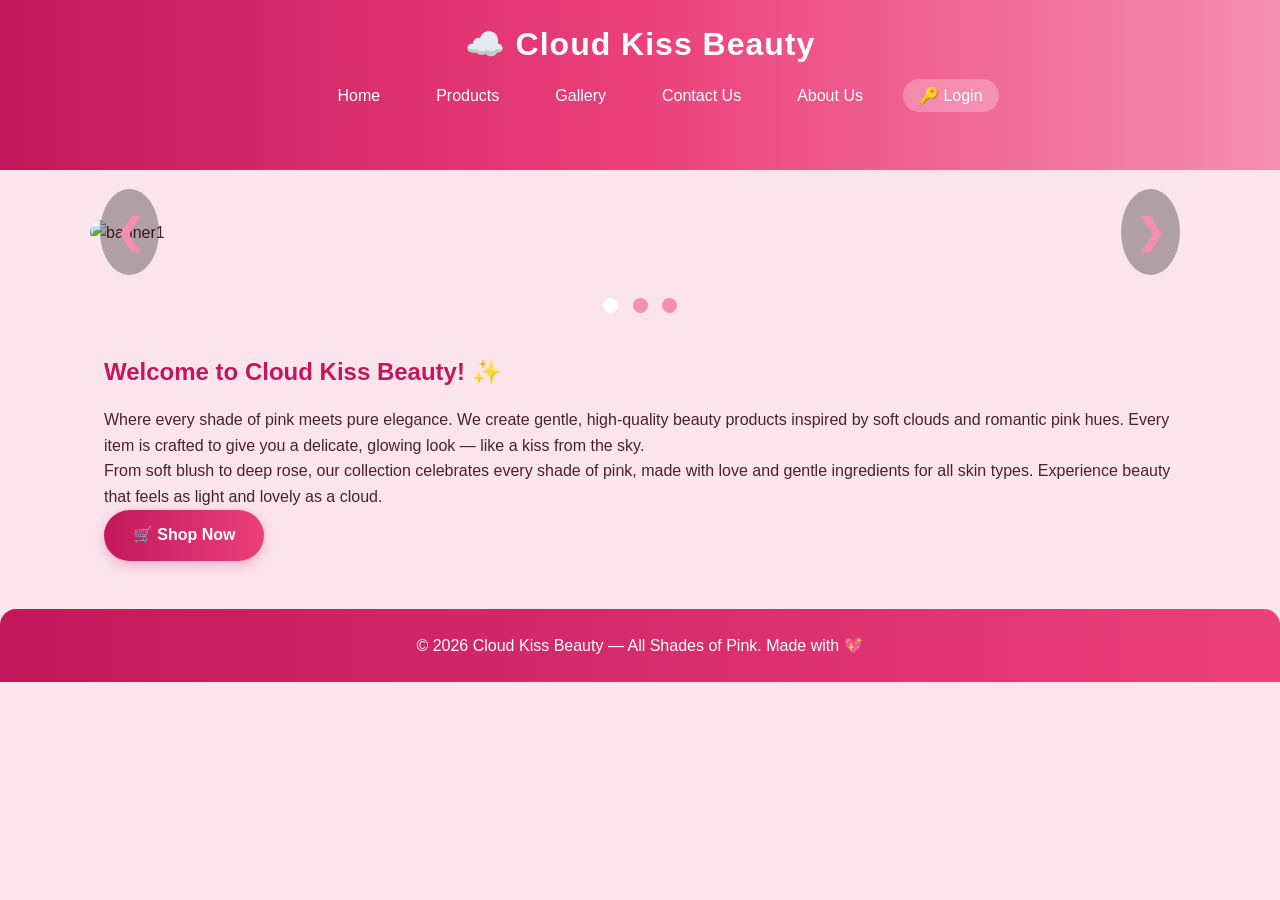
==== index.html @ 752c2e6f "Add files via upload" ====
<!DOCTYPE html>
<html lang="en">
<head>
  
  <title>Cloud Kiss Beauty — Home</title>
  <link rel="stylesheet" href="style.css">
</head>
<body>

<header>
  <div class="logo">☁️ Cloud Kiss Beauty</div>
  <nav>
    <ul>
      <li><a href="index.html">Home</a></li>
      <li><a href="product.html">Products</a></li>
      <li><a href="gallery.html">Gallery</a></li>
      <li><a href="contact.html">Contact Us</a></li>
      <li><a href="about.html">About Us</a></li>
	  <li><a href="login.html" style="background:rgba(255,255,255,0.25); border-radius:25px;">🔑 Login</a></li>
    </ul>
  </nav>
</header>


  <div class="slider">

    <div class="slides fade">
        <img src="banner1.jpg" alt="banner1">
    </div>

    <div class="slides fade">
        <img src="banner2.jpg" alt="banner2">
    </div>

    <div class="slides fade">
        <img src="banner3.jpg" alt="banner3">
    </div>

    <!-- Previous -->
    <a class="prev" onclick="plusSlides(-1)">&#10094;</a>

    <!-- Next -->
    <a class="next" onclick="plusSlides(1)">&#10095;</a>

    </div>

<!-- Dots -->
<div class="dots">

    <span class="dot" onclick="currentSlide(1)"></span>

    <span class="dot" onclick="currentSlide(2)"></span>

    <span class="dot" onclick="currentSlide(3)"></span>

</div>
  
  <script src="script.js"></script>
  
<main>
  <section>
    <h1>Welcome to Cloud Kiss Beauty! ✨</h1>
    <p>Where every shade of pink meets pure elegance. We create gentle, high-quality beauty products inspired by soft clouds and romantic pink hues. Every item is crafted to give you a delicate, glowing look — like a kiss from the sky.</p>
    <p>From soft blush to deep rose, our collection celebrates every shade of pink, made with love and gentle ingredients for all skin types. Experience beauty that feels as light and lovely as a cloud.</p>
    <a href="product.html" class="btn">🛒 Shop Now</a>
  </section>
</main>

<footer>
  <p>&copy; 2026 Cloud Kiss Beauty — All Shades of Pink. Made with 💖</p>
</footer>

</body>
</html>
---- style.css ----
* {
  margin: 0;
  padding: 0;
  box-sizing: border-box;
  font-family: 'Segoe UI', Tahoma, Geneva, Verdana, sans-serif;
}

:root {
  --pink-dark: #c2185b;
  --pink-medium: #ec407a;
  --pink-light: #f8bbd0;
  --pink-pale: #fce4ec;
  --pink-sky: #f48fb1;
  --text-dark: #4a2030;
}

body {
  background-color: var(--pink-pale);
  color: var(--text-dark);
  line-height: 1.6;
}

/* Header & Navigation */
header {
  background: linear-gradient(90deg, var(--pink-dark), var(--pink-medium), var(--pink-sky));
  color: white;
  padding: 1.2rem 5%;
  text-align: center;
}

.logo {
  font-size: 2rem;
  font-weight: bold;
  margin-bottom: 0.5rem;
  letter-spacing: 1px;
}

nav ul {
  list-style: none;
  display: flex;
  justify-content: center;
  flex-wrap: wrap;
  gap: 1.5rem;
  margin-top: 0.8rem;
}

nav a {
  color: white;
  text-decoration: none;
  font-weight: 500;
  padding: 0.5rem 1rem;
  border-radius: 25px;
  transition: all 0.3s ease;
}

nav a:hover {
  background-color: rgba(255,255,255,0.3);
  transform: translateY(-3px);
  box-shadow: 0 4px 10px rgba(194, 24, 91, 0.2);
}

/* Main Content */

img{
  width:60px;
  height:70px;
}

main {
  max-width: 1200px;
  margin: 2rem auto;
  padding: 0 5%;
}

h1, h2, h3 {
  color: var(--pink-dark);
  margin-bottom: 1rem;
}

section {
  margin-bottom: 3rem;
}

/* Banner */

.img{

    margin-top:10px;

}

.slider{

    max-width:1100px;

    margin:50px auto;

    position:relative;

}

.slides{

    display:none;

}



.slides img{

    width:100%;

    height:500px;

    object-fit:cover;

    border-radius:15px;

}

/* Previous */

.prev,.next{

    cursor:pointer;

    position:absolute;

    top:50%;

    transform:translateY(-50%);

    color:#f48fb1;

    font-size:35px;

    padding:15px;

    font-weight:bold;

    user-select:none;

    background:rgba(0,0,0,.3);

}

.prev{

    left:10px;

    border-radius:50%;

}

.next{

    right:10px;

    border-radius:50%;

}

.prev:hover,
.next:hover{

    background:white;

}

/* Dots */

.dots{

    text-align:center;

    margin-top:20px;

}

.dot{

    cursor:pointer;

    height:15px;

    width:15px;

    margin:0 5px;

    background:#f48fb1;

    display:inline-block;

    border-radius:50%;

    transition:.3s;

}

.active,
.dot:hover{

    background:white;

}

/* Fade Animation */

.fade{

    animation:fade 1s;

}

@keyframes fade{

    from{
        opacity:.4;
    }

    to{
        opacity:1;
    }

}














/* Buttons */
.btn {
  display: inline-block;
  background: linear-gradient(90deg, var(--pink-dark), var(--pink-medium));
  color: white;
  padding: 0.8rem 1.8rem;
  text-decoration: none;
  border-radius: 30px;
  font-weight: bold;
  transition: all 0.3s ease;
  border: none;
  cursor: pointer;
  box-shadow: 0 4px 12px rgba(194, 24, 91, 0.25);
}

.btn:hover {
  transform: translateY(-3px) scale(1.05);
  box-shadow: 0 6px 18px rgba(194, 24, 91, 0.35);
}

/* Tables */
table {
  width: 100%;
  border-collapse: collapse;
  margin: 1.5rem 0;
  background: white;
  border-radius: 12px;
  overflow: hidden;
  box-shadow: 0 4px 14px rgba(194, 24, 91, 0.1);
}

th, td {
  padding: 1rem;
  text-align: left;
  border-bottom: 1px solid var(--pink-light);
}

th {
  background: linear-gradient(90deg, var(--pink-dark), var(--pink-medium));
  color: white;
}

tr:hover {
  background-color: var(--pink-light);
}

/* Products Grid */
.products-grid {
  display: grid;
  grid-template-columns: repeat(auto-fit, minmax(260px, 1fr));
  gap: 2rem;
}

.product-card {
  background: white;
  padding: 1.5rem;
  border-radius: 16px;
  text-align: center;
  box-shadow: 0 4px 14px rgba(194, 24, 91, 0.1);
  transition: all 0.35s ease;
}

.product-card:hover {
  transform: translateY(-10px);
  box-shadow: 0 12px 28px rgba(194, 24, 91, 0.18);
}

.product-card img {
  width: 100%;
  height: 200px;
  object-fit: cover;
  border-radius: 12px;
  margin-bottom: 1rem;
}

/* Gallery */
.gallery-grid {
  display: grid;
  grid-template-columns: repeat(auto-fit, minmax(230px, 1fr));
  gap: 1.5rem;
}

.gallery-item {
  background: white;
  border-radius: 14px;
  overflow: hidden;
  box-shadow: 0 3px 10px rgba(194, 24, 91, 0.1);
  transition: transform 0.3s ease;
}

.gallery-item:hover {
  transform: scale(1.03);
}

.gallery-item img {
  width: 100%;
  height: 170px;
  object-fit: cover;
}

.gallery-item p {
  padding: 0.8rem;
  text-align: center;
  color: var(--pink-dark);
  font-weight: 500;
}

.video-container {
  position: relative;
  padding-bottom: 56.25%;
  height: 0;
  margin: 2.5rem 0;
  border-radius: 16px;
  overflow: hidden;
  box-shadow: 0 6px 20px rgba(194, 24, 91, 0.2);
}

.video-container iframe {
  position: absolute;
  top: 0;
  left: 0;
  width: 100%;
  height: 100%;
}

/* Form */
form {
  background: white;
  padding: 2.2rem;
  border-radius: 16px;
  box-shadow: 0 5px 18px rgba(194, 24, 91, 0.12);
  max-width: 680px;
}

form label {
  display: block;
  margin: 1.1rem 0 0.4rem;
  font-weight: 500;
  color: var(--text-dark);
}

form input[type="text"],
form input[type="email"],
form input[type="tel"],
form textarea,
form select {
  width: 100%;
  padding: 0.85rem;
  border: 2px solid var(--pink-light);
  border-radius: 8px;
  font-size: 1rem;
  background: #fff9fb;
  transition: border-color 0.3s ease;
}

form input:focus,
form textarea:focus,
form select:focus {
  outline: none;
  border-color: var(--pink-medium);
}

form textarea {
  resize: vertical;
  min-height: 110px;
}

.form-group {
  margin: 0.7rem 0;
}

button[type="reset"] {
  background: linear-gradient(90deg, #d8b3c4, #e8c5d5);
  color: var(--text-dark);
}

/* Lists */
ol, ul {
  margin: 1.2rem 0 2rem 2.5rem;
}

ul li {
  margin-bottom: 0.6rem;
}

ol li {
  margin-bottom: 0.6rem;
}

/* Footer */
footer {
  background: linear-gradient(90deg, var(--pink-dark), var(--pink-medium));
  color: white;
  text-align: center;
  padding: 1.5rem;
  margin-top: 3rem;
  border-radius: 16px 16px 0 0;
}

.social-links a {
  color:#c2185b;
  margin: 0 0.7rem;
  text-decoration: none;
  font-weight: 500;
  transition: color 0.3s ease;
}

.social-links a:hover {
  color: #fce4ec;
  text-decoration: underline;
}

/* Responsive */
@media (max-width: 768px) {
  nav ul {
    gap: 0.5rem;
  }
  .banner {
    font-size: 1.5rem;
    height: 220px;
  }

/*login*/
.login-container {
      min-height: 80vh;
      display: flex;
      align-items: center;
      justify-content: center;
      padding: 2rem;
    }

    .login-box {
      background: white;
      padding: 3rem 2.5rem;
      border-radius: 20px;
      box-shadow: 0 8px 30px rgba(194, 24, 91, 0.15);
      width: 100%;
      max-width: 420px;
      text-align: center;
    }

    .logo-display {
      width: 180px;
      height: 180px;
      margin: 0 auto 1.5rem;
      background: url('images/cloudkiss-logo.png') center/contain no-repeat;
    }

    .login-box h2 {
      font-size: 1.8rem;
      margin-bottom: 0.3rem;
    }

    .login-box p.subtitle {
      color: #886677;
      margin-bottom: 2rem;
    }

    .login-box input {
      margin-bottom: 1.2rem;
    }

    .login-box .btn {
      width: 100%;
      margin-top: 0.5rem;
      font-size: 1.05rem;
    }

    .extra-links {
      margin-top: 1.5rem;
      font-size: 0.95rem;
    }

    .extra-links a {
      color: var(--pink-medium);
      text-decoration: none;
      font-weight: 500;
    }

    .extra-links a:hover {
      text-decoration: underline;
    }

    .back-home {
      display: inline-block;
      margin-top: 1.2rem;
      color: var(--pink-dark);
      text-decoration: none;
      font-size: 0.95rem;
    }

    .back-home:hover {
      text-decoration: underline;
    }
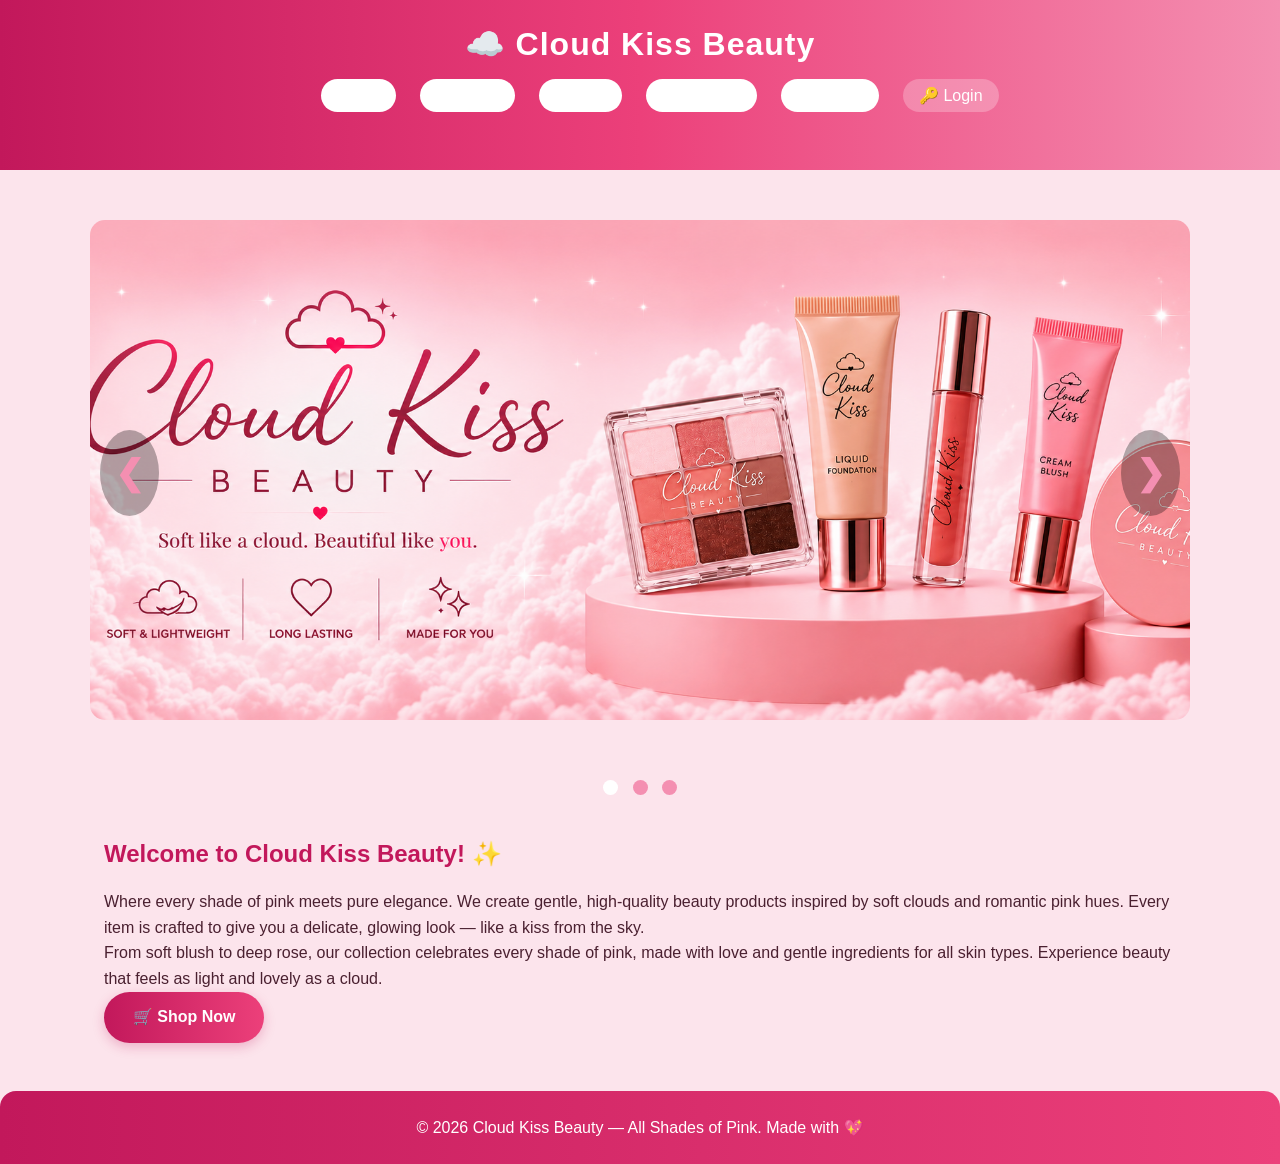
==== commit 21ce43c1: "Update index.html" ====
--- a/index.html
+++ b/index.html
@@ -11,12 +11,12 @@
   <div class="logo">☁️ Cloud Kiss Beauty</div>
   <nav>
     <ul>
-      <li><a href="index.html">Home</a></li>
-      <li><a href="product.html">Products</a></li>
-      <li><a href="gallery.html">Gallery</a></li>
-      <li><a href="contact.html">Contact Us</a></li>
-      <li><a href="about.html">About Us</a></li>
-	  <li><a href="login.html" style="background:rgba(255,255,255,0.25); border-radius:25px;">🔑 Login</a></li>
+      <li><a href="index.html" class="active">Home</a></li>
+      <li><a href="product.html" class="active">Products</a></li>
+      <li><a href="gallery.html" class="active">Gallery</a></li>
+      <li><a href="contact.html" class="active">Contact Us</a></li>
+      <li><a href="about.html" class="active">About Us</a></li>
+	  <li><a href="login.html" style="background:rgba(255,255,255,0.25); border-radius:25px;" class="active">🔑 Login</a></li>
     </ul>
   </nav>
 </header>
@@ -71,4 +71,4 @@
 </footer>
 
 </body>
-</html>+</html>
--- a/style.css
+++ b/style.css
@@ -42,6 +42,12 @@
   flex-wrap: wrap;
   gap: 1.5rem;
   margin-top: 0.8rem;
+}
+
+.nav ul a.active {
+    background-color: white;
+    color: #d695a5;
+    font-weight: bold;
 }
 
 nav a {
@@ -334,16 +340,11 @@
 
 .gallery-item img {
   width: 100%;
-  height: 170px;
+  height: auto;
   object-fit: cover;
 }
 
-.gallery-item p {
-  padding: 0.8rem;
-  text-align: center;
-  color: var(--pink-dark);
-  font-weight: 500;
-}
+
 
 .video-container {
   position: relative;
@@ -531,4 +532,4 @@
 
     .back-home:hover {
       text-decoration: underline;
-    }+    }
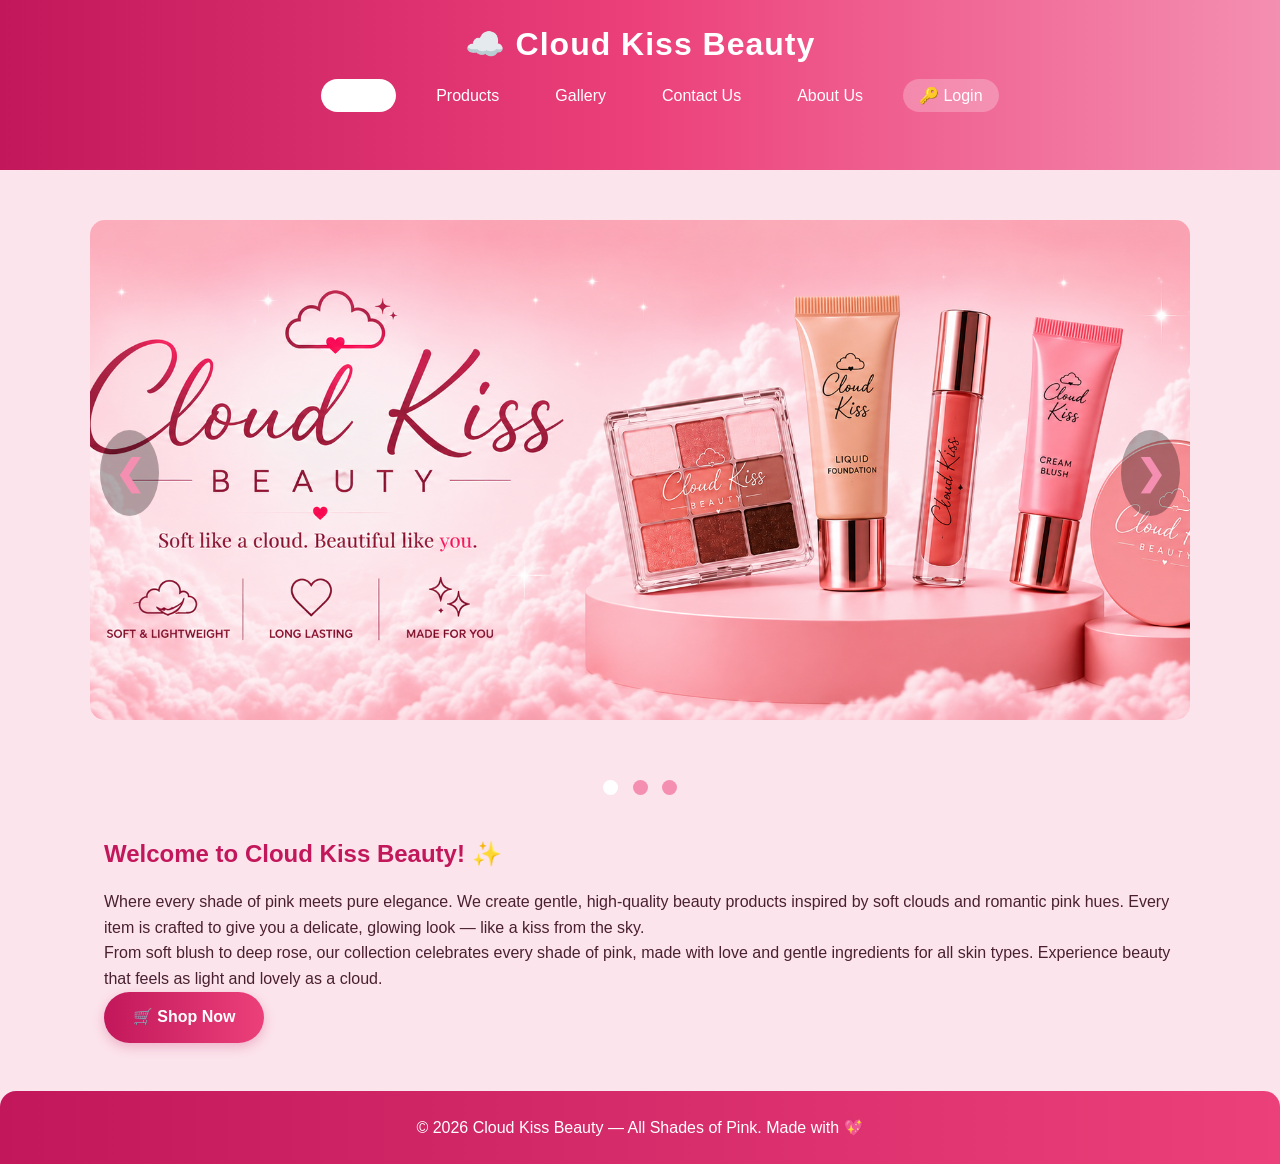
==== commit ecb92e48: "Update index.html" ====
--- a/index.html
+++ b/index.html
@@ -12,11 +12,11 @@
   <nav>
     <ul>
       <li><a href="index.html" class="active">Home</a></li>
-      <li><a href="product.html" class="active">Products</a></li>
-      <li><a href="gallery.html" class="active">Gallery</a></li>
-      <li><a href="contact.html" class="active">Contact Us</a></li>
-      <li><a href="about.html" class="active">About Us</a></li>
-	  <li><a href="login.html" style="background:rgba(255,255,255,0.25); border-radius:25px;" class="active">🔑 Login</a></li>
+      <li><a href="product.html">Products</a></li>
+      <li><a href="gallery.html">Gallery</a></li>
+      <li><a href="contact.html">Contact Us</a></li>
+      <li><a href="about.html">About Us</a></li>
+	  <li><a href="login.html" style="background:rgba(255,255,255,0.25); border-radius:25px;">🔑 Login</a></li>
     </ul>
   </nav>
 </header>
--- a/style.css
+++ b/style.css
@@ -44,7 +44,7 @@
   margin-top: 0.8rem;
 }
 
-.nav ul a.active {
+.nav a.active {
     background-color: white;
     color: #d695a5;
     font-weight: bold;
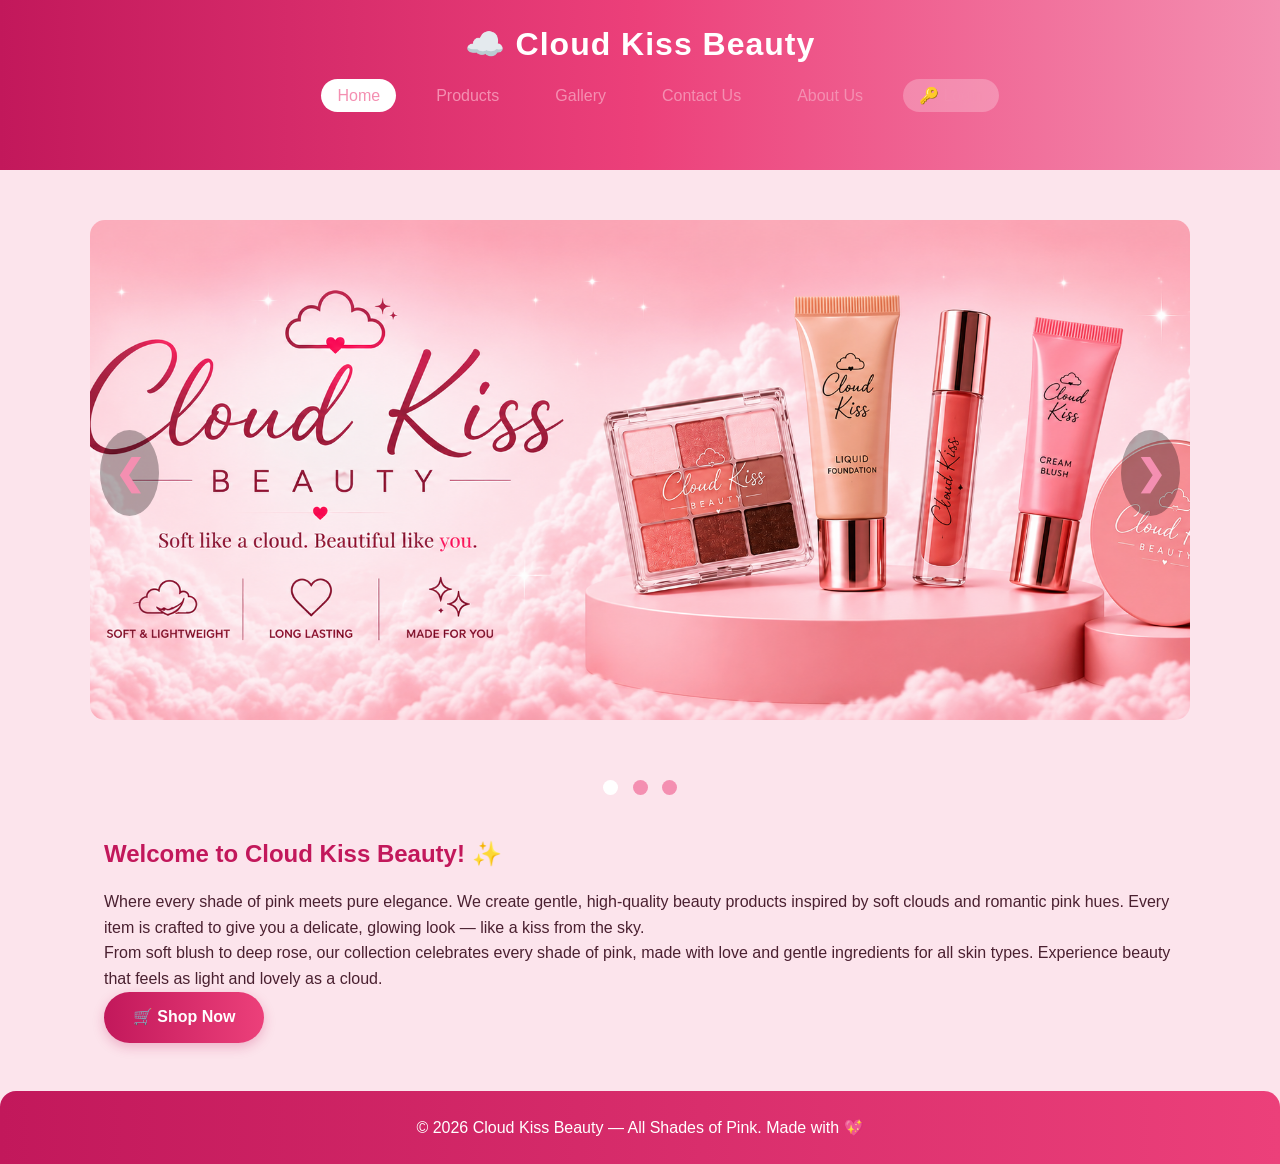
==== commit 495f38a9: "Update index.html" ====
--- a/index.html
+++ b/index.html
@@ -4,6 +4,7 @@
   
   <title>Cloud Kiss Beauty — Home</title>
   <link rel="stylesheet" href="style.css">
+  <link rel="icon" type="x-icon" href="favicon.ico">
 </head>
 <body>
 
--- a/style.css
+++ b/style.css
@@ -46,12 +46,12 @@
 
 .nav a.active {
     background-color: white;
-    color: #d695a5;
+    color: #f48fb1;
     font-weight: bold;
 }
 
 nav a {
-  color: white;
+  color:var(--pink-sky);
   text-decoration: none;
   font-weight: 500;
   padding: 0.5rem 1rem;
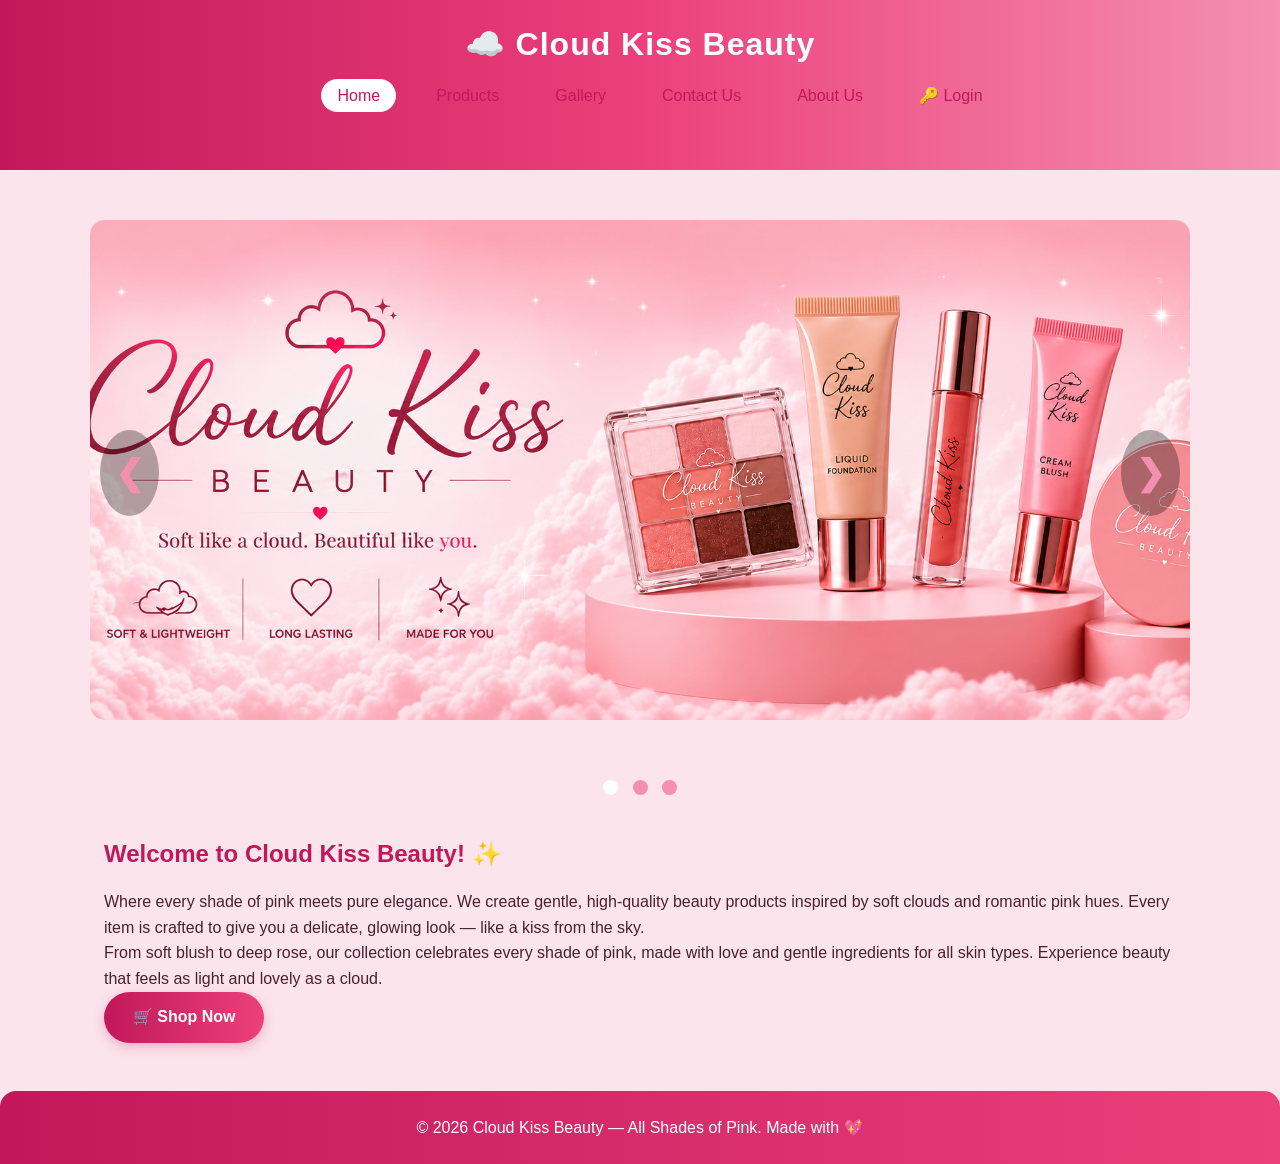
==== commit f7e353e0: "Update index.html" ====
--- a/index.html
+++ b/index.html
@@ -4,7 +4,6 @@
   
   <title>Cloud Kiss Beauty — Home</title>
   <link rel="stylesheet" href="style.css">
-  <link rel="icon" type="x-icon" href="favicon.ico">
 </head>
 <body>
 
@@ -17,7 +16,7 @@
       <li><a href="gallery.html">Gallery</a></li>
       <li><a href="contact.html">Contact Us</a></li>
       <li><a href="about.html">About Us</a></li>
-	  <li><a href="login.html" style="background:rgba(255,255,255,0.25); border-radius:25px;">🔑 Login</a></li>
+	  <li><a href="login.html">🔑 Login</a></li>
     </ul>
   </nav>
 </header>
--- a/style.css
+++ b/style.css
@@ -51,7 +51,7 @@
 }
 
 nav a {
-  color:var(--pink-sky);
+  color:var(--pink-dark);
   text-decoration: none;
   font-weight: 500;
   padding: 0.5rem 1rem;
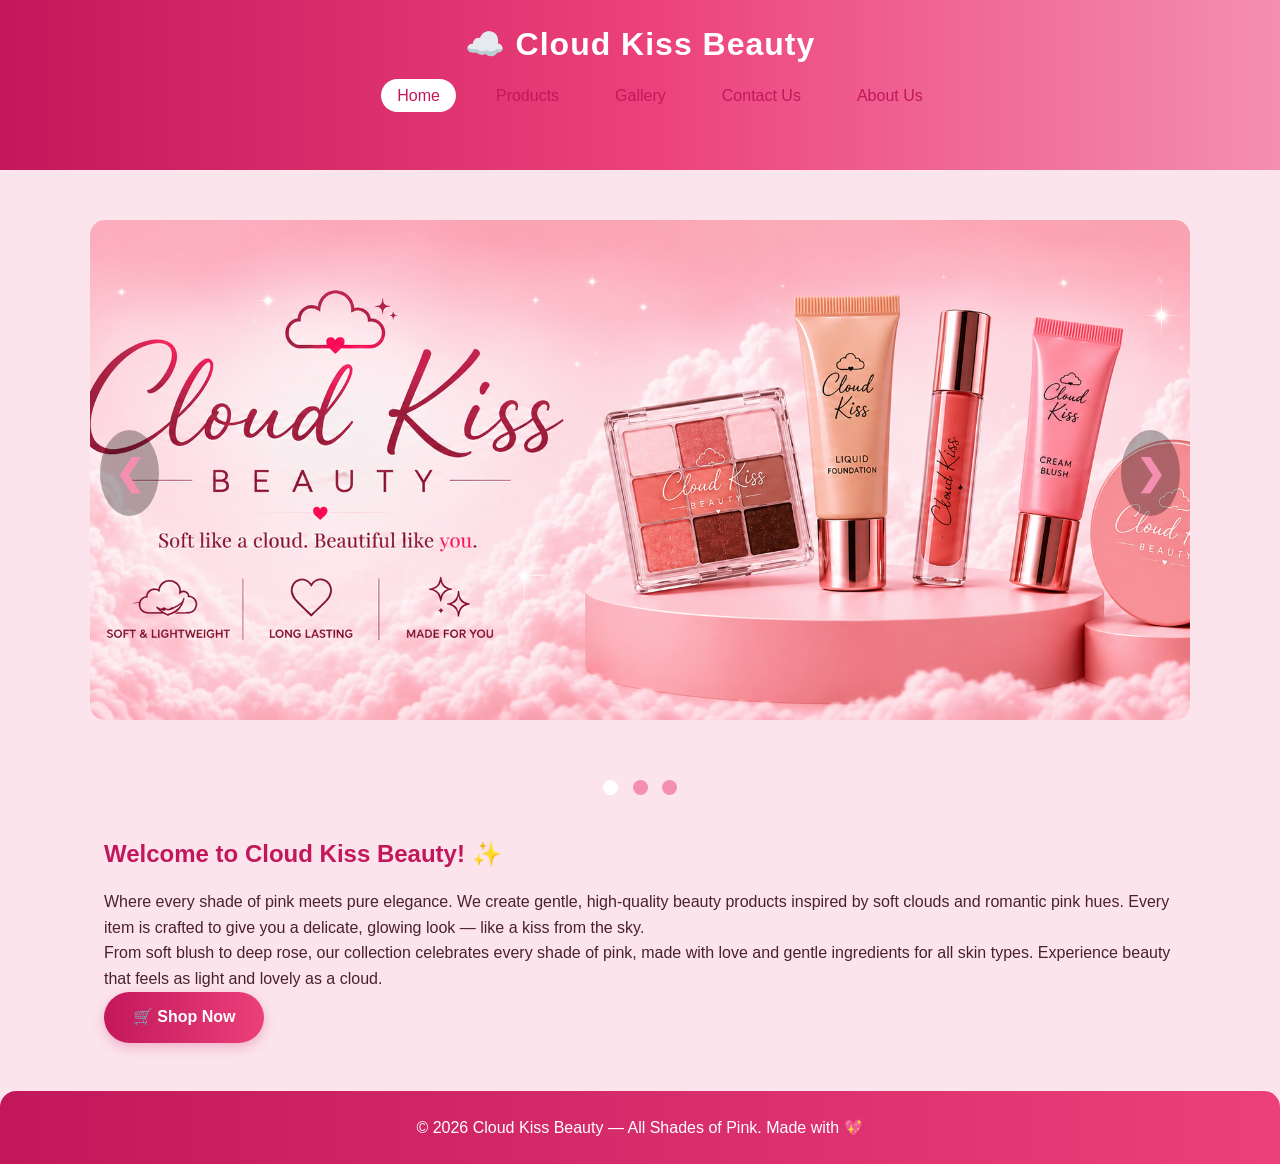
==== commit 17db6aac: "Update index.html" ====
--- a/index.html
+++ b/index.html
@@ -1,5 +1,4 @@
 <!DOCTYPE html>
-<html lang="en">
 <head>
   
   <title>Cloud Kiss Beauty — Home</title>
@@ -16,7 +15,6 @@
       <li><a href="gallery.html">Gallery</a></li>
       <li><a href="contact.html">Contact Us</a></li>
       <li><a href="about.html">About Us</a></li>
-	  <li><a href="login.html">🔑 Login</a></li>
     </ul>
   </nav>
 </header>
